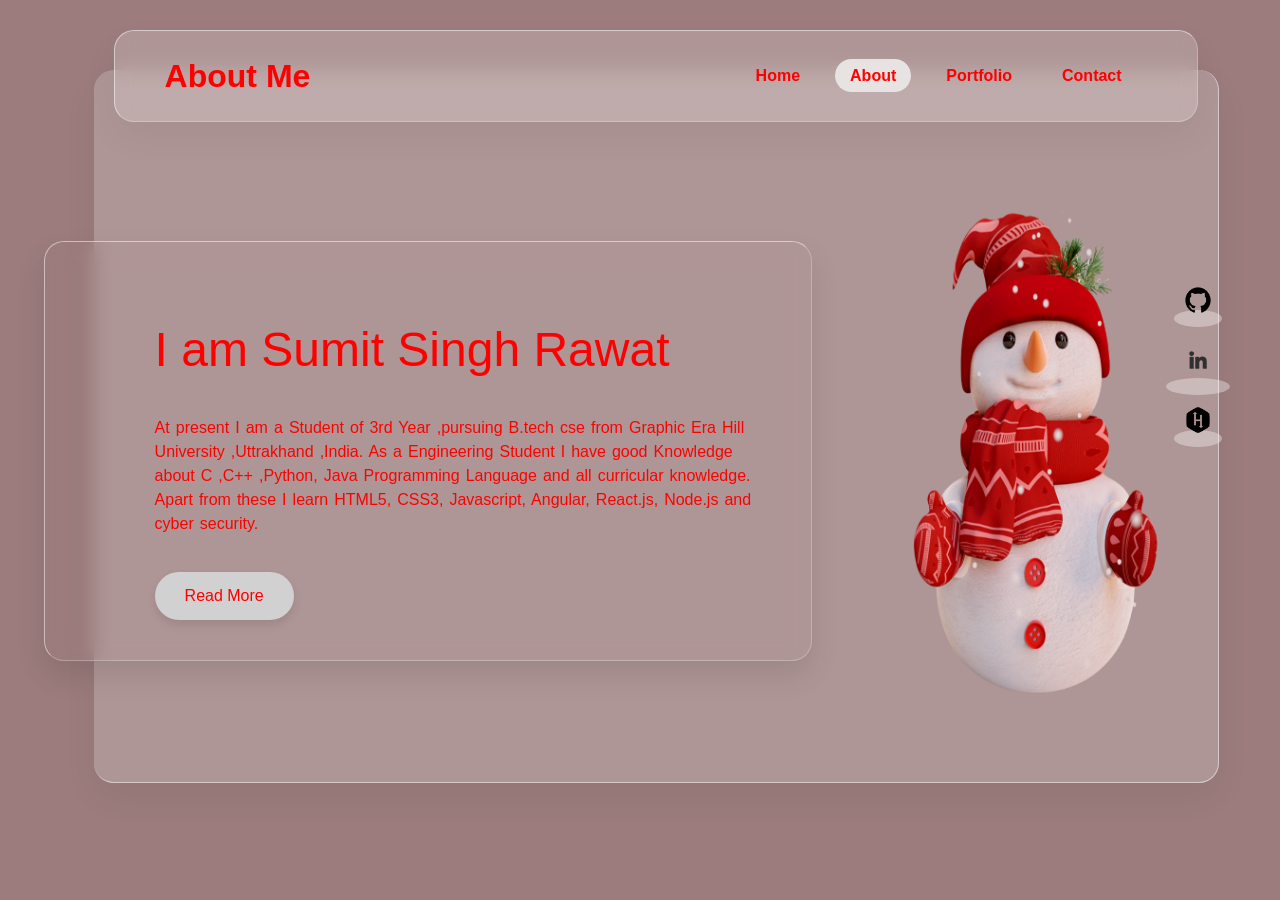
==== about.html @ 4da0db56 "social profile link added" ====
<!DOCTYPE html>
<html lang="en">
<head>
    <meta charset="UTF-8">
    <meta http-equiv="X-UA-Compatible" content="IE=edge">
    <meta name="viewport" content="width=device-width, initial-scale=1.0">
    <title>About me</title>
    <link rel="stylesheet" href="about.css" type="text/css">
</head>
<body>
    <section>
        <div class="blur">
            <div class="container">   
                <header>
                    <a href="#" class="logo">About Me</a>
                    <ul>
                        <li><a href="Sumit.html">Home</a></li>
                        <li><a href="about.html" class="About">About</a></li>
                        <li><a href="#">Portfolio</a></li>
                        <li><a href="contacts.html">Contact</a></li>
                    </ul>
                </header>  
                <div class="content">
                    <h2 data-text="I am Sumit Singh Rawat">I am Sumit Singh Rawat<br> </h2>
                    <p>At present I am a Student of 3rd Year ,pursuing B.tech cse from Graphic Era Hill University ,Uttrakhand ,India.
                        As a Engineering Student I have good Knowledge about C ,C++ ,Python, Java Programming Language and all curricular
                        knowledge. Apart from these I learn HTML5, CSS3, Javascript, Angular, React.js, Node.js and cyber security. 
                    </p> 
                    <a href="#">Read More</a>
                </div> 
                <div class="imgbx">
                    <img src="images/snowman.png">
                </div>
                <!-- <img src="images/snowman.png"> -->
            </div>  
            <ul class="sci">
                <li><a href="https://github.com/Sumit24-prog"><img src="images/1.png"></a></li>
                <li><a href="https://www.linkedin.com/in/sumit-rawat-a2322b1a4/"><img src="images/2.png"></a></li>
                <li><a href="https://www.hackerrank.com/ss9027r"><img src="images/5.png"></a></li>

            </ul>
        </div>
    </section>
</body>
</html>
---- about.css ----
body{
    margin: 0;
    padding: 0;
    box-sizing: border-box;
    font-family:sans-serif;
}
section{ 
    display:flex; 
    justify-content:center;
    align-items:center;
    min-height:100vh;
    background:#9c7c7c;
    /* background-image: url(./images/snow.png); */
    background-repeat: no-repeat;
    background-size: cover; 
    background-position: center;
} 
.container{
    top:70px;
    left: 68px;
    position: absolute;
    width: 80vw;
    margin-left: 2vw;
    height: 68vh;
    background:rgba(255, 255, 255, 0.2);
    box-shadow: 0 15px 35px rgba(0, 0, 0, 0.05);
    border-radius:20px;
    border-bottom: 1px solid rgba(255, 255, 255, 0.5);
    border-right: 1px solid rgba(255, 255, 255, 0.5);
    display: flex;
    justify-content: space-between;
    align-items: center;
    padding:50px;
}
header{
    position: absolute;
    top:-40px;
    right:20px;
    left:20px;
    padding: 20px 50px;
    display: flex;
    justify-content: space-between;
    align-items: center;
    background: rgba(255, 255, 255, 0.2);
    box-shadow: 0 15px 35px rgba(0, 0, 0, 0.05);
    border-radius: 20px;
    backdrop-filter: blur(10px);
    border: 1px solid rgba(255, 255, 255, 0.25);
    border-top: 1px solid rgba(255, 255, 255, 0.5);
    border-left: 1px solid rgba(255, 255, 255, 0.5);
}
header .logo{
    color:#ff0000;
    font-weight: 700;
    text-decoration: none;
    font-size: 2em;
}
header  ul{
    display: flex;
}
header ul li{
    list-style: none;
    margin: 0 10px;
}
header ul li  a{
    text-decoration: none;
    font-weight:600;
    color:#ff0000;
    padding:8px 15px;
    border-radius: 25px;
}
header ul li .About{
    background:rgb(231, 227, 227); 
    color:rgb(255, 0, 0);
    box-shadow: 0 5pxx 10px rgba(0,0,0,0.1);
}
header ul li a:hover{
    background:rgb(255, 255, 255);
    box-shadow: 0 5pxx 10px rgba(0,0,0,0.1);
}

.content{
    transform: translateX(-100px);
    max-width: 700px; 
    box-shadow: 0 15px 30px rgba(0, 0, 0, 0.1);
    border-radius: 20px;
    backdrop-filter: blur(10px);
    border: 1px solid rgba(255, 255, 255, 0.25);
    border-top: 1px solid rgba(255, 255, 255, 0.5);
    border-left: 1px solid rgba(255, 255, 255, 0.5);
    padding:40px; 
    padding-left: 110px;
    margin-top: 50px;
}
.content h2
{
    font-size: 3em;
    font-weight: 400;
    color:#ff0000;
} 
.content p
{
    font-size: 1em;
    font-family: Verdana, Geneva, Tahoma, sans-serif;
    font-weight: 500;
    line-height: 1.5em;
    color:#ff0000;
    word-spacing: 0.1em;
} 
.content a{
    display: inline-block;
    padding:15px 30px;
    background: rgb(209, 209, 209);
    color:#ff0000;
    margin-top:20px;
    border-radius:30px;
    font-weight: 500;
    text-decoration: none;
    box-shadow:0 5px 10px rgba(0, 0, 0, 0.1);
}
.imgbx img{
    position: relative;
    width: 20vw;
    height: 80vh;
    animation:animate 5s linear infinite; 
} 
@keyframes animate{
    0%,100%{
        transform:translateY(-40px);
    }
    50%{
        transform:translateY(50px);
    }
}
.sci{
    position:absolute; 
    top:260px;
    right:50px;
    display:flex;
    justify-content:center;
    align-items:center;
    flex-direction: column;
}
.sci li{ 
    list-style: none;
}
.sci li a{ 
    text-decoration: none;
    width:60px;
    height:60px;
    background:rgba(253, 249, 249, 0.37); 
    border-radius: 90%;
    /* display: flex;
    justify-content:center;
    align-items:center; 
    margin: 5px 0;
    border-radius:50%;
    box-shadow:0 5px 10px rgba(0, 0, 0, 0.5); */

} 
.sci li a img{
    transform:scale(0.6);
    transition: 0.5s;
}
.sci li:hover a img{ 
    transform:scale(0.6) rotate(360deg);
}
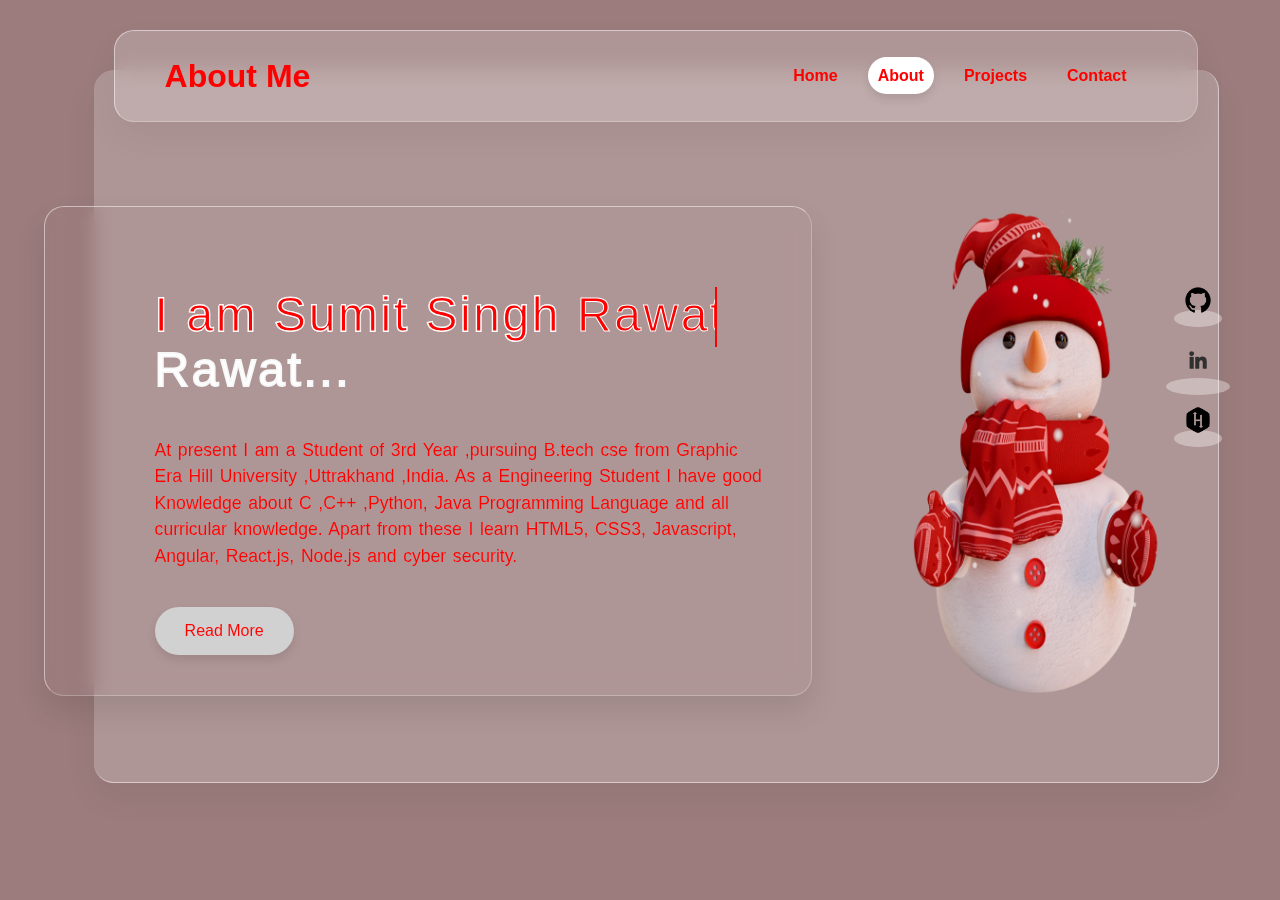
==== commit edca4cc9: "text animation add" ====
--- a/about.html
+++ b/about.html
@@ -16,12 +16,12 @@
                     <ul>
                         <li><a href="Sumit.html">Home</a></li>
                         <li><a href="about.html" class="About">About</a></li>
-                        <li><a href="#">Portfolio</a></li>
+                        <li><a href="Projects.html">Projects</a></li>
                         <li><a href="contacts.html">Contact</a></li>
                     </ul>
                 </header>  
                 <div class="content">
-                    <h2 data-text="I am Sumit Singh Rawat">I am Sumit Singh Rawat<br> </h2>
+                    <h2 data-text="I am Sumit Singh Rawat...">I am Sumit Singh Rawat...<br> </h2>
                     <p>At present I am a Student of 3rd Year ,pursuing B.tech cse from Graphic Era Hill University ,Uttrakhand ,India.
                         As a Engineering Student I have good Knowledge about C ,C++ ,Python, Java Programming Language and all curricular
                         knowledge. Apart from these I learn HTML5, CSS3, Javascript, Angular, React.js, Node.js and cyber security. 
--- a/about.css
+++ b/about.css
@@ -58,25 +58,35 @@
 header  ul{
     display: flex;
 }
-header ul li{
+header ul li{ 
     list-style: none;
     margin: 0 10px;
 }
-header ul li  a{
+header ul li  a{ 
+    width:100px; 
+    height:50px;
     text-decoration: none;
     font-weight:600;
-    color:#ff0000;
-    padding:8px 15px;
+    padding: 10px;
+    color:#ff0000;
     border-radius: 25px;
 }
 header ul li .About{
-    background:rgb(231, 227, 227); 
+    width:100px; 
+    height:30px;
+    background:rgb(255, 255, 255); 
     color:rgb(255, 0, 0);
-    box-shadow: 0 5pxx 10px rgba(0,0,0,0.1);
-}
-header ul li a:hover{
+    box-shadow: 0 5px 10px rgba(0,0,0,0.1);
+}
+header ul li a:hover{ 
+    width:100px; 
+    height:30px;
+    background:rgb(255, 255, 255); 
+    border-radius: 25px;
+    box-shadow: 0 5px 10px rgba(0,0,0,0.1);
+}
+header ul li:hover{ 
     background:rgb(255, 255, 255);
-    box-shadow: 0 5pxx 10px rgba(0,0,0,0.1);
 }
 
 .content{
@@ -89,6 +99,7 @@
     border-top: 1px solid rgba(255, 255, 255, 0.5);
     border-left: 1px solid rgba(255, 255, 255, 0.5);
     padding:40px; 
+    -webkit-text-stroke: 0.004vw #ffffff;
     padding-left: 110px;
     margin-top: 50px;
 }
@@ -96,11 +107,39 @@
 {
     font-size: 3em;
     font-weight: 400;
-    color:#ff0000;
-} 
+    color:#ffffff;
+    -webkit-text-stroke: 0.14vw #f7f7f7;
+    letter-spacing:0.2vw;
+}  
+
+.content h2::before{
+	content: attr(data-text);
+	position: absolute;
+    top: 80px; 
+    left:110px;
+    padding:0px;
+    margin:0px;
+    white-space: nowrap;
+	width: 560px;
+	height: 60px;
+	color: #ff0000;
+    -webkit-text-stroke: 0.08vw #ffffff;
+	border-right: 2px solid #fe0101;
+	overflow: hidden;
+	animation: ani 8s linear infinite;
+}
+@keyframes ani{
+	0%,10%,100%{ 
+		width: 0; 
+	}
+	70%,90%{
+		width: 78%;
+	}
+}
+
 .content p
 {
-    font-size: 1em;
+    font-size: 1.1em;
     font-family: Verdana, Geneva, Tahoma, sans-serif;
     font-weight: 500;
     line-height: 1.5em;
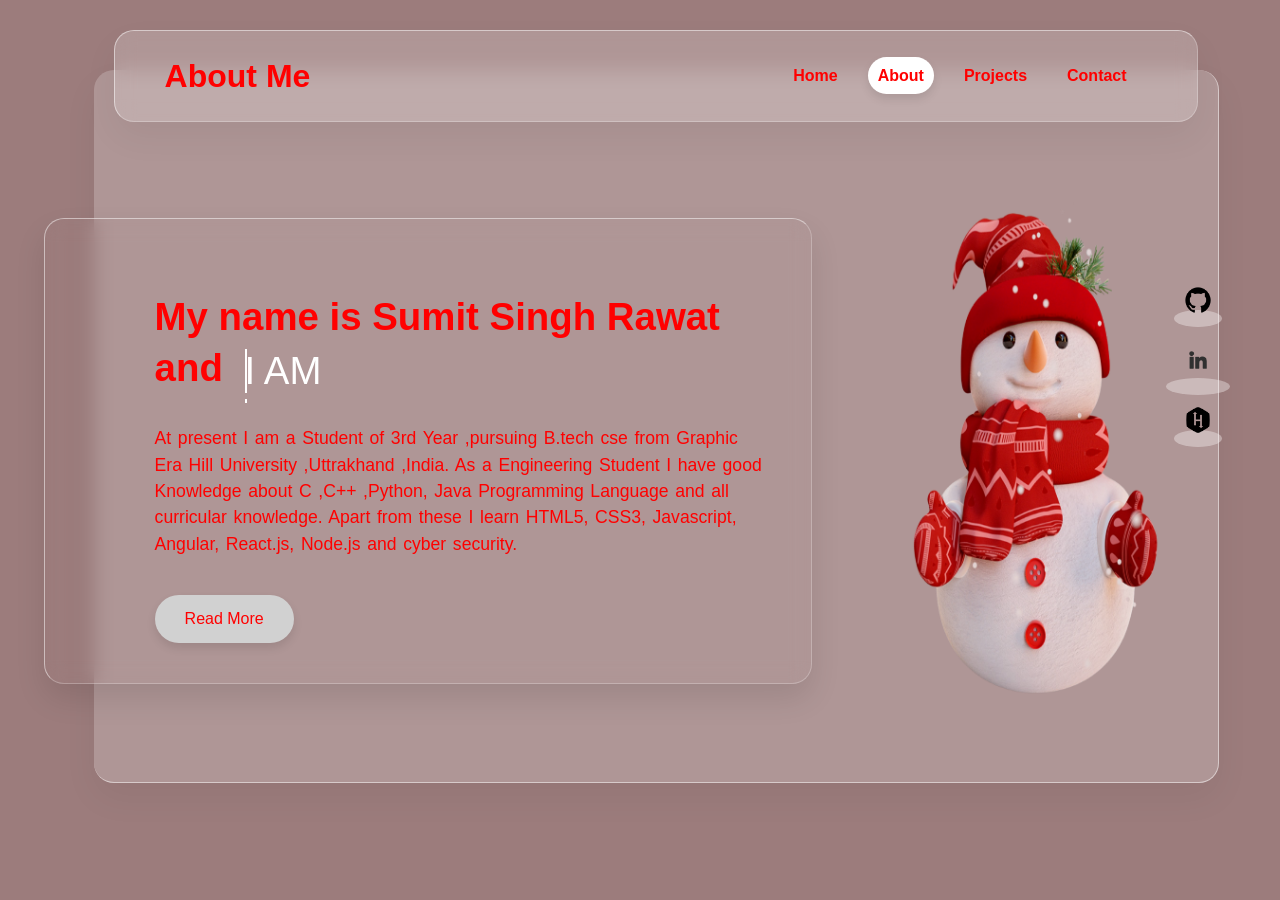
==== commit 727f5c02: "Text animation problem fixed" ====
--- a/about.html
+++ b/about.html
@@ -20,8 +20,14 @@
                         <li><a href="contacts.html">Contact</a></li>
                     </ul>
                 </header>  
-                <div class="content">
-                    <h2 data-text="I am Sumit Singh Rawat...">I am Sumit Singh Rawat...<br> </h2>
+                <div class="content"> 
+                    <h2>My name is Sumit Singh Rawat and </h2>
+                    <div class= "hidden">
+                        <div class="first" data-text="I am a web designer ...">I am </div>
+                        <div class="second" data-text="I am a web developer...">I am</div>
+                        <div class="third" data-text="I am a programmer...">I am</div>
+                        <div class="fourth" data-text="I am a Freelancer...">I am</div> 
+                    </div>
                     <p>At present I am a Student of 3rd Year ,pursuing B.tech cse from Graphic Era Hill University ,Uttrakhand ,India.
                         As a Engineering Student I have good Knowledge about C ,C++ ,Python, Java Programming Language and all curricular
                         knowledge. Apart from these I learn HTML5, CSS3, Javascript, Angular, React.js, Node.js and cyber security. 
--- a/about.css
+++ b/about.css
@@ -99,41 +99,143 @@
     border-top: 1px solid rgba(255, 255, 255, 0.5);
     border-left: 1px solid rgba(255, 255, 255, 0.5);
     padding:40px; 
-    -webkit-text-stroke: 0.004vw #ffffff;
-    padding-left: 110px;
+    padding-left: 110px; 
     margin-top: 50px;
-}
-.content h2
-{
-    font-size: 3em;
-    font-weight: 400;
-    color:#ffffff;
-    -webkit-text-stroke: 0.14vw #f7f7f7;
-    letter-spacing:0.2vw;
+} 
+.content h2{
+    font-size:3vw;
+    color:#ff0000; 
+    line-height:4vw;
+}
+.hidden{
+    top: 130px;
+	left: 200px;
+	position: absolute;
+	width: 60vw;
+	overflow: hidden;
+	height: 6vh;
 }  
+.first{
+	top: 0px;
+	width: 40vw;
+	left: 0px;
+	position: absolute;
+	font-size: 3vw;
+	color: transparent;
+    color:#fff;
+	text-transform: uppercase;
+	animation:slide 24s steps(1) infinite;
+} 
+.second{
+	top: 50px;
+	width: 38vw;
+	left: 0px;
+	position: absolute;
+	font-size: 3vw;
+	color: transparent;
+	-webkit-text-stroke: 0.08vw #fff;
+	text-transform: uppercase;
+	animation:slide 24s steps(1) infinite;
+}
+.third{
+	top: 100px;
+	width: 35vw;
+	left: 0px;
+	position: absolute;
+	font-size: 3vw;
+	color: transparent;
+	-webkit-text-stroke: 0.08vw #fff;
+	text-transform: uppercase;
+	animation:slide 24s steps(1) infinite;
+}
+.fourth{
+	top: 150px;
+	width: 33vw;
+	left: 0px;
+	position: absolute;
+	font-size: 3vw;
+	color: transparent;
+	-webkit-text-stroke: 0.08vw #fff;
+	text-transform: uppercase;
+	animation:slide 24s steps(1) infinite;
+}
+@keyframes slide{
+	0%,100%{
+		transform: translateY(0px);
+	}
+	25%{
+		transform: translateY(-50px);
+	}
+	50%{
+		transform: translateY(-100px);
+	}
+	75%{
+		transform: translateY(-150px);
+	}
+}
 
-.content h2::before{
+.first::before{
 	content: attr(data-text);
 	position: absolute;
-    top: 80px; 
-    left:110px;
-    padding:0px;
-    margin:0px;
+	top: 0;
+	left: 0;
+	width: 0;
+	height: 100%;
     white-space: nowrap;
-	width: 560px;
-	height: 60px;
-	color: #ff0000;
-    -webkit-text-stroke: 0.08vw #ffffff;
-	border-right: 2px solid #fe0101;
-	overflow: hidden;
-	animation: ani 8s linear infinite;
-}
-@keyframes ani{
-	0%,10%,100%{ 
-		width: 0; 
+	color:#ffffff;
+	-webkit-text-stroke: 0.08vw #fff;
+	border-right: 2px solid #fff;
+	overflow: hidden;
+	animation: leftright 6s linear infinite;
+}
+.second::before{
+	content: attr(data-text);
+	position: absolute;
+	top: 0px;
+	left: 0;
+	width: 0;
+	height: 100%;
+    white-space: nowrap;
+	color: #fff;
+	-webkit-text-stroke: 0.08vw #fff;
+	border-right: 2px solid #fff;
+	overflow: hidden;
+	animation: leftright 6s linear infinite;
+}
+.third::before{
+	content: attr(data-text);
+	position: absolute;
+	top: 0px;
+	left: 0;
+	width: 0;
+	height: 100%;
+    white-space: nowrap;
+	color: #fff;
+	-webkit-text-stroke: 0.08vw #fff;
+	border-right: 2px solid #fff;
+	overflow: hidden;
+	animation: leftright 6s linear infinite;
+}
+.fourth::before{
+	content: attr(data-text);
+	position: absolute;
+	top: 0px;
+	left: 0;
+	width: 0;
+	height: 100%;
+    white-space: nowrap;
+	color: #fff;
+	-webkit-text-stroke: 0.08vw #fff;
+	border-right: 2px solid #fff;
+	overflow: hidden;
+	animation: leftright 6s linear infinite;
+}
+@keyframes leftright {
+	0%,10%,100%{
+		width: 0;
 	}
 	70%,90%{
-		width: 78%;
+		width: 100%;
 	}
 }
 
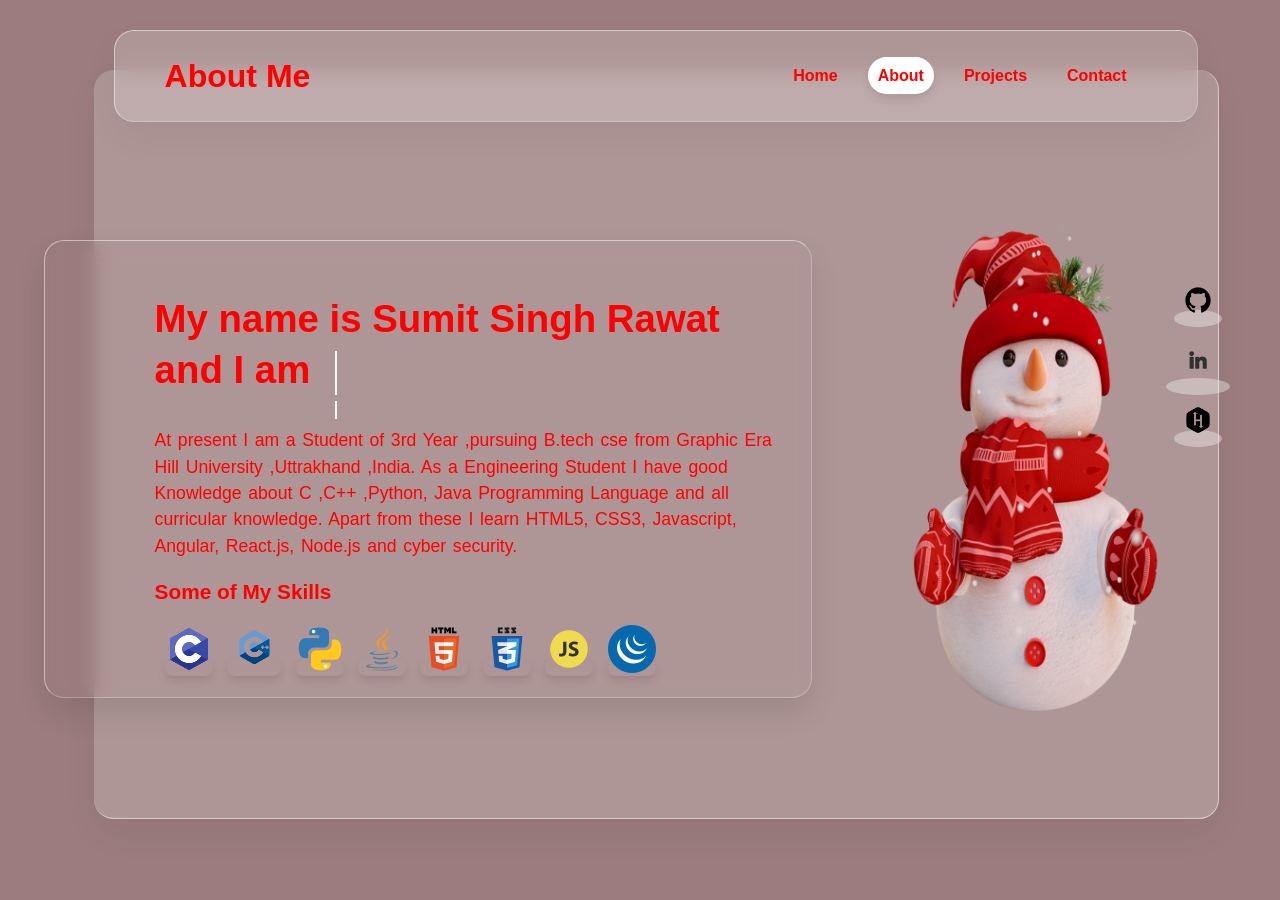
==== commit 5491cd6f: "about us finally completed but not responsive" ====
--- a/about.html
+++ b/about.html
@@ -21,18 +21,28 @@
                     </ul>
                 </header>  
                 <div class="content"> 
-                    <h2>My name is Sumit Singh Rawat and </h2>
+                    <h2>My name is Sumit Singh Rawat and I am</h2>
                     <div class= "hidden">
-                        <div class="first" data-text="I am a web designer ...">I am </div>
-                        <div class="second" data-text="I am a web developer...">I am</div>
-                        <div class="third" data-text="I am a programmer...">I am</div>
-                        <div class="fourth" data-text="I am a Freelancer...">I am</div> 
+                        <div class="first" data-text=" a web designer ...">I am </div>
+                        <div class="second" data-text=" a web developer...">I am</div>
+                        <div class="third" data-text=" a programmer...">I am</div>
+                        <div class="fourth" data-text=" a Freelancer...">I am</div> 
                     </div>
                     <p>At present I am a Student of 3rd Year ,pursuing B.tech cse from Graphic Era Hill University ,Uttrakhand ,India.
                         As a Engineering Student I have good Knowledge about C ,C++ ,Python, Java Programming Language and all curricular
                         knowledge. Apart from these I learn HTML5, CSS3, Javascript, Angular, React.js, Node.js and cyber security. 
                     </p> 
-                    <a href="#">Read More</a>
+                    <h3>Some of My Skills</h3>
+                    <div class="skills">
+                        <a href="#" class="im1"><img src="images/C.png" alt=""></a> 
+                        <a href="#" class="im2"><img src="images/C++.png" alt=""></a>
+                        <a href="#" class="im3"><img src="images/Python.png" alt=""></a> 
+                        <a href="#" class="im4"><img src="images/java.png" alt=""></a>
+                        <a href="#" class="im5"><img src="images/html5.png" alt=""></a> 
+                        <a href="#" class="im6"><img src="images/css3.png" alt=""></a>
+                        <a href="#" class="im7"><img src="images/javascript.png" alt=""></a> 
+                        <a href="#" class="im8"><img src="images/JQuery.png" alt=""></a> 
+                    </div>
                 </div> 
                 <div class="imgbx">
                     <img src="images/snowman.png">
--- a/about.css
+++ b/about.css
@@ -21,7 +21,7 @@
     position: absolute;
     width: 80vw;
     margin-left: 2vw;
-    height: 68vh;
+    height: 72vh;
     background:rgba(255, 255, 255, 0.2);
     box-shadow: 0 15px 35px rgba(0, 0, 0, 0.05);
     border-radius:20px;
@@ -98,7 +98,7 @@
     border: 1px solid rgba(255, 255, 255, 0.25);
     border-top: 1px solid rgba(255, 255, 255, 0.5);
     border-left: 1px solid rgba(255, 255, 255, 0.5);
-    padding:40px; 
+    padding:20px; 
     padding-left: 110px; 
     margin-top: 50px;
 } 
@@ -108,55 +108,47 @@
     line-height:4vw;
 }
 .hidden{
-    top: 130px;
-	left: 200px;
+    top: 110px;
+	left: 290px;
 	position: absolute;
 	width: 60vw;
 	overflow: hidden;
-	height: 6vh;
+	height: 7.5vh;
 }  
 .first{
 	top: 0px;
-	width: 40vw;
+	width: 24vw;
 	left: 0px;
 	position: absolute;
 	font-size: 3vw;
 	color: transparent;
-    color:#fff;
-	text-transform: uppercase;
 	animation:slide 24s steps(1) infinite;
 } 
 .second{
 	top: 50px;
-	width: 38vw;
+	width: 25vw;
 	left: 0px;
 	position: absolute;
 	font-size: 3vw;
-	color: transparent;
-	-webkit-text-stroke: 0.08vw #fff;
-	text-transform: uppercase;
+	color:transparent;
 	animation:slide 24s steps(1) infinite;
 }
 .third{
 	top: 100px;
-	width: 35vw;
+	width: 22vw;
 	left: 0px;
 	position: absolute;
 	font-size: 3vw;
-	color: transparent;
-	-webkit-text-stroke: 0.08vw #fff;
-	text-transform: uppercase;
+	color:transparent;
 	animation:slide 24s steps(1) infinite;
 }
 .fourth{
 	top: 150px;
-	width: 33vw;
+	width: 20vw;
 	left: 0px;
 	position: absolute;
 	font-size: 3vw;
-	color: transparent;
-	-webkit-text-stroke: 0.08vw #fff;
-	text-transform: uppercase;
+	color:transparent;
 	animation:slide 24s steps(1) infinite;
 }
 @keyframes slide{
@@ -247,16 +239,19 @@
     line-height: 1.5em;
     color:#ff0000;
     word-spacing: 0.1em;
+}
+h3{
+    font-size:1.3em;
+    color:#ff0000;
 } 
 .content a{
-    display: inline-block;
-    padding:15px 30px;
-    background: rgb(209, 209, 209);
-    color:#ff0000;
-    margin-top:20px;
+    background: transparent;
+    color:#ff0000;
+    margin-top:0px;
     border-radius:30px;
     font-weight: 500;
-    text-decoration: none;
+    text-decoration: none; 
+    margin-left:10px;
     box-shadow:0 5px 10px rgba(0, 0, 0, 0.1);
 }
 .imgbx img{
@@ -267,10 +262,10 @@
 } 
 @keyframes animate{
     0%,100%{
-        transform:translateY(-40px);
+        transform:translateY(-60px);
     }
     50%{
-        transform:translateY(50px);
+        transform:translateY(40px);
     }
 }
 .sci{
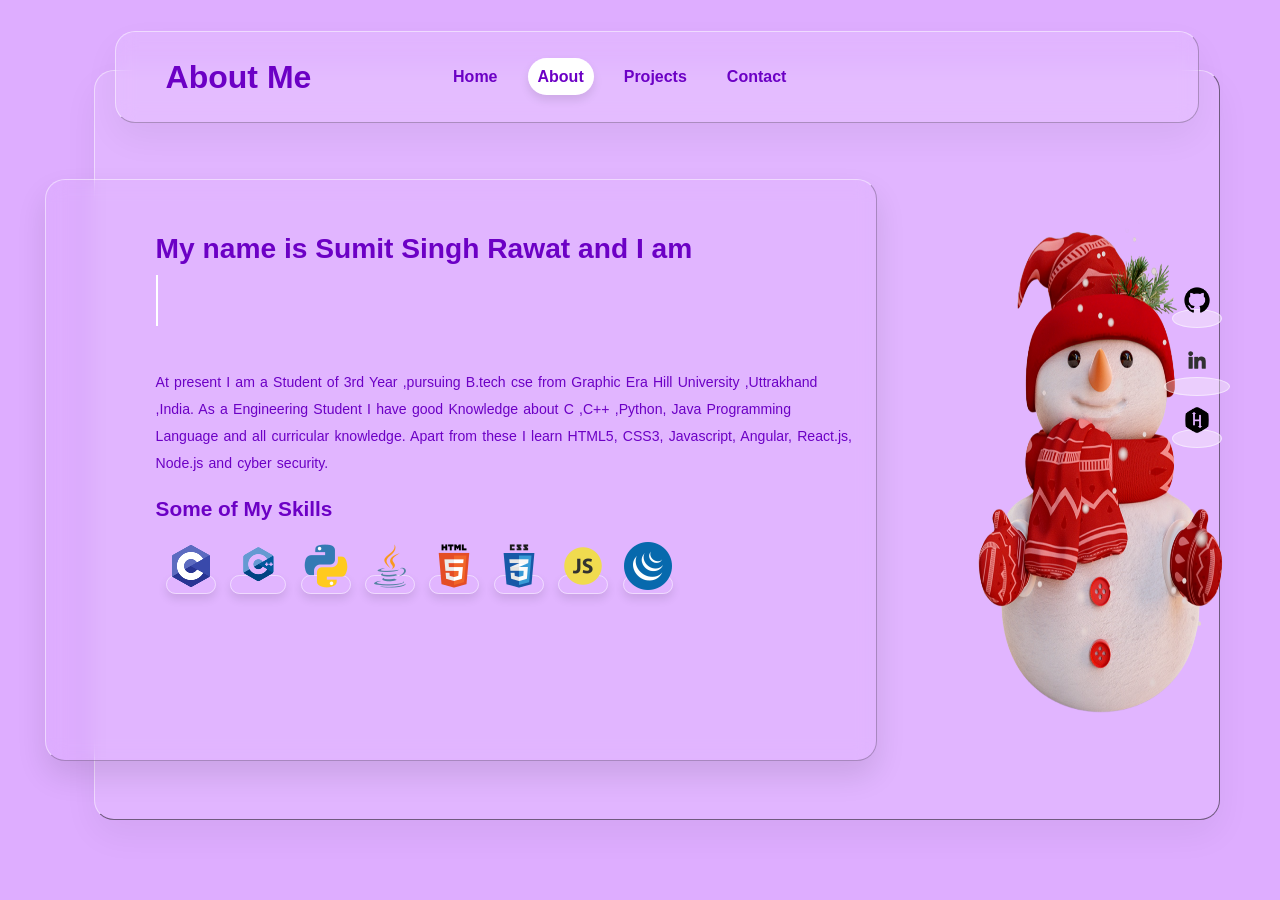
==== commit 2692a13b: "done" ====
--- a/about.html
+++ b/about.html
@@ -2,32 +2,33 @@
 <html lang="en">
 <head>
     <meta charset="UTF-8">
-    <meta http-equiv="X-UA-Compatible" content="IE=edge">
-    <meta name="viewport" content="width=device-width, initial-scale=1.0">
+    <meta name="viewport" content="width=device-width, initial-scale=1.0,maximum-scale=1,user-scalable=no">
+    <meta http-equiv="X-UA-Compatible" content="IE=edge,chrome=1">
+    <meta name="HandheldFreindly" content="true">
     <title>About me</title>
-    <link rel="stylesheet" href="about.css" type="text/css">
+    <link rel="stylesheet" href="./css/about.css" type="text/css">
 </head>
 <body>
     <section>
-        <div class="blur">
             <div class="container">   
                 <header>
                     <a href="#" class="logo">About Me</a>
                     <ul>
-                        <li><a href="Sumit.html">Home</a></li>
-                        <li><a href="about.html" class="About">About</a></li>
-                        <li><a href="Projects.html">Projects</a></li>
-                        <li><a href="contacts.html">Contact</a></li>
+                        <li><a class="gr1" href="Sumit.html">Home</a></li>
+                        <li><a class="gr2" href="about.html" >About</a></li>
+                        <li><a class="gr3" href="Projects.html">Projects</a></li>
+                        <li><a class="gr4" href="contacts.html">Contact</a></li>
                     </ul>
                 </header>  
                 <div class="content"> 
-                    <h2>My name is Sumit Singh Rawat and I am</h2>
-                    <div class= "hidden">
-                        <div class="first" data-text=" a web designer ...">I am </div>
-                        <div class="second" data-text=" a web developer...">I am</div>
-                        <div class="third" data-text=" a programmer...">I am</div>
-                        <div class="fourth" data-text=" a Freelancer...">I am</div> 
-                    </div>
+                    <h2>My name is Sumit Singh Rawat and I am
+                        <div class= "hidden">
+                            <div class="first" data-text=" a web designer ...">I am </div>
+                            <div class="second" data-text=" a web developer...">I am</div>
+                            <div class="third" data-text=" a programmer...">I am</div>
+                            <div class="fourth" data-text=" a Freelancer...">I am</div> 
+                        </div>
+                    </h2>
                     <p>At present I am a Student of 3rd Year ,pursuing B.tech cse from Graphic Era Hill University ,Uttrakhand ,India.
                         As a Engineering Student I have good Knowledge about C ,C++ ,Python, Java Programming Language and all curricular
                         knowledge. Apart from these I learn HTML5, CSS3, Javascript, Angular, React.js, Node.js and cyber security. 
@@ -55,7 +56,6 @@
                 <li><a href="https://www.hackerrank.com/ss9027r"><img src="images/5.png"></a></li>
 
             </ul>
-        </div>
     </section>
 </body>
 </html>
--- a/css/about.css
+++ b/css/about.css
@@ -0,0 +1,462 @@
+body{
+    margin: 0;
+    padding: 0;
+    box-sizing: border-box;
+    font-family:sans-serif;
+}
+section{ 
+    display:flex; 
+    justify-content:center;
+    align-items:center;
+    min-height:100vh;
+    background:#deadff;
+    /* background-image: url(../images/snow.png); */
+    background-repeat: no-repeat;
+    background-size: cover; 
+    background-position: center;
+} 
+.container{
+    top:70px;
+    left: 68px;
+    position: absolute;
+    width: 80vw;
+    margin-left: 2vw;
+    height: 72vh;
+    background:rgba(255, 255, 255, 0.1);
+    box-shadow: 0 15px 35px rgba(0, 0, 0, 0.05);
+    border-radius:20px;
+    border: 1px solid rgba(255, 255, 255, 0.5);
+    border-bottom: 1px solid rgba(0, 0, 0, 0.5);
+    border-right: 1px solid rgba(0, 0, 0, 0.5);
+    display: flex;
+    justify-content: space-between;
+    align-items: center;
+    padding:50px;
+}
+header{
+    position: absolute;
+    top:-40px;
+    right:20px;
+    left:20px;
+    padding: 20px 50px;
+    display: grid;
+    grid-template-columns: 2fr 1fr 1fr 1fr 1fr;
+    justify-content: space-between;
+    align-items: center;
+    background: rgba(255, 255, 255, 0.1);
+    box-shadow: 0 15px 35px rgba(0, 0, 0, 0.05);
+    border-radius: 20px;
+    backdrop-filter: blur(10px);
+    border: 1px solid rgba(0,0,0, 0.25);
+    border-top: 1px solid rgba(255, 255, 255, 0.5);
+    border-left: 1px solid rgba(255, 255, 255, 0.5);
+}
+header .logo{
+    grid-area: 1/1/2/2;
+    color:#6c00c5;
+    font-weight: 700;
+    text-decoration: none;
+    font-size: 2em;
+}
+header  ul{
+    display: flex;
+}
+header ul li{ 
+    list-style: none;
+    margin: 0 10px;
+}
+header ul li  a{ 
+    width:100px; 
+    height:50px;
+    text-decoration: none;
+    font-weight:600;
+    padding: 10px;
+    color:#6c00c5;
+    border-radius: 25px;
+} 
+.container header ul li .gr1{
+    grid-area: 1/2/2/3;
+}
+.container header ul li .gr2{
+    grid-area: 1/3/2/4;
+    width:100px; 
+    height:30px;
+    background:rgb(255, 255, 255); 
+    color:#6c00c5;
+    box-shadow: 0 5px 10px rgba(0,0,0,0.1);
+}
+.container header ul li .gr3{
+    grid-area: 1/4/2/5;
+}
+header ul li a:hover{ 
+    width:100px; 
+    height:30px;
+    background:rgb(255, 255, 255); 
+    border-radius: 25px;
+    box-shadow: 0 5px 10px rgba(0,0,0,0.1);
+}
+.content{
+    transform: translateX(-100px);
+    max-width: 700px; 
+    box-shadow: 0 15px 30px rgba(0, 0, 0, 0.1);
+    border-radius: 20px;
+    backdrop-filter: blur(10px);
+    border: 1px solid rgba(0,0,0, 0.25);
+    border-top: 1px solid rgba(255, 255, 255, 0.5);
+    border-left: 1px solid rgba(255, 255, 255, 0.5);
+    padding:20px; 
+    height: 60vh;
+    padding-left: 110px; 
+    margin-top: 50px;
+} 
+.content h2{
+    font-size:2.2vw;
+    color:#6c00c5; 
+    line-height:4vw;
+}
+.hidden{
+    top: 0;
+	left: 0;
+	position: relative;
+	width: 60vw;
+	overflow: hidden;
+	height: 7.9vh;
+}  
+.first{
+	top: 0px;
+	width: 25vw;
+	left: 0px; 
+	position: absolute;
+	font-size: 3vw;
+	color: transparent;
+	animation:slide 24s steps(1) infinite;
+} 
+.second{
+	top: 80px;
+	width: 26vw;
+	left: 0px;
+	position: absolute;
+	font-size: 3vw;
+	color:transparent;
+	animation:slide 24s steps(1) infinite;
+}
+.third{
+	top: 160px;
+	width: 23vw;
+	left: 0px;
+	position: absolute;
+	font-size: 3vw;
+	color:transparent;
+	animation:slide 24s steps(1) infinite;
+}
+.fourth{
+	top: 240px;
+	width: 20vw;
+	left: 0px;
+	position: absolute;
+	font-size: 3vw;
+	color:transparent;
+	animation:slide 24s steps(1) infinite;
+}
+@keyframes slide{
+	0%,100%{
+		transform: translateY(0px);
+	}
+	25%{
+		transform: translateY(-80px);
+	}
+	50%{
+		transform: translateY(-160px);
+	}
+	75%{
+		transform: translateY(-240px);
+	}
+}
+
+.first::before{
+	content: attr(data-text);
+	position: absolute;
+	top: 0;
+	left: 0;
+	width: 0;
+	height: 100%;
+    white-space: nowrap;
+	color:#ffffff;
+	-webkit-text-stroke: 0.08vw #fff;
+	border-right: 2px solid #fff;
+	overflow: hidden;
+	animation: leftright 6s linear infinite;
+}
+.second::before{
+	content: attr(data-text);
+	position: absolute;
+	top: 0px;
+	left: 0;
+	width: 0;
+	height: 100%;
+    white-space: nowrap;
+	color: #fff;
+	-webkit-text-stroke: 0.08vw #fff;
+	border-right: 2px solid #fff;
+	overflow: hidden;
+	animation: leftright 6s linear infinite;
+}
+.third::before{
+	content: attr(data-text);
+	position: absolute;
+	top: 0px;
+	left: 0;
+	width: 0;
+	height: 100%;
+    white-space: nowrap;
+	color: #fff;
+	-webkit-text-stroke: 0.08vw #fff;
+	border-right: 2px solid #fff;
+	overflow: hidden;
+	animation: leftright 6s linear infinite;
+}
+.fourth::before{
+	content: attr(data-text);
+	position: absolute;
+	top: 0px;
+	left: 0;
+	width: 0;
+	height: 100%;
+    white-space: nowrap;
+	color: #fff;
+	-webkit-text-stroke: 0.08vw #fff;
+	border-right: 2px solid #fff;
+	overflow: hidden;
+	animation: leftright 6s linear infinite;
+}
+@keyframes leftright {
+	0%,10%,100%{
+		width: 0;
+	}
+	70%,90%{
+		width: 100%;
+	}
+}
+
+.content p
+{
+    font-size: 1.1vw;
+    font-family: Verdana, Geneva, Tahoma, sans-serif;
+    font-weight: 500;
+    line-height: 2.1vw;
+    color:#6c00c5;
+    word-spacing: 0.1vw;
+}
+h3{
+    font-size:1.3em;
+    color:#6c00c5;
+} 
+.content a{
+    background: transparent;
+    color:#6c00c5;
+    height:60px;
+    margin-top:0px;
+    border-radius:30px;
+    font-weight: 500;
+    border:1px solid rgba(255, 255, 255, 0.5);
+    text-decoration: none; 
+    margin-left:10px;
+    box-shadow:0 5px 10px rgba(0, 0, 0, 0.1);
+}
+.imgbx img{
+    position: relative;
+    width: 20vw;
+    height: 80vh;
+    animation:animate 5s linear infinite; 
+} 
+@keyframes animate{
+    0%,100%{
+        transform:translateY(-60px);
+    }
+    50%{
+        transform:translateY(38px);
+    }
+}
+.sci{
+    position:absolute; 
+    top:260px;
+    right:50px;
+    display:flex;
+    justify-content:center;
+    align-items:center;
+    flex-direction: column;
+}
+.sci li{ 
+    list-style: none;
+}
+.sci li a{ 
+    text-decoration: none;
+    width:60px;
+    height:60px;
+    background:rgba(253, 249, 249, 0.37); 
+    border-radius: 90%;
+    border:1px solid rgba(255, 255, 255, 0.5);
+    /* display: flex;
+    justify-content:center;
+    align-items:center; 
+    margin: 5px 0;
+    border-radius:50%;
+    box-shadow:0 5px 10px rgba(255, 255, 255, 0.5); */
+
+} 
+.sci li a img{
+    transform:scale(0.6);
+    transition: 0.5s;
+}
+.sci li:hover a img{ 
+    transform:scale(0.6) rotate(360deg);
+} 
+@media screen and (max-width: 1200px){
+    .imgbx img {
+        position: absolute;
+        top:5vh ;
+        height: 70vh;
+        left: 62vw;
+    }
+    .content{
+        width: 54vw;
+    }
+    .container{
+        width: 75vw;
+    } 
+    .container header{
+        width: 70vw;
+    }
+    .sci{
+        left: 91vw;
+    }
+}
+
+@media screen and (max-width: 768px){ 
+    .imgbx img {
+        left: 30vw;
+        position: absolute;
+        width: 25vw;
+        top: 65vw;
+        height: 70vh;
+        animation: animate 5s linear infinite;
+    }
+    section{
+        height: 164vh;
+    }
+    .sci li {
+        margin-left:1vw ;
+    }
+    .container{
+        width: 70vw;
+        height: 130vh;
+    }
+    .content{
+        position: absolute;
+        top: 5vh;
+        left: 15vw;
+        width: 70vw;
+        padding-left: 6vw;
+        margin-left: 3vh;
+    }
+    .content h2{
+        margin-right: 20vw; 
+        margin-top:2vw;
+        width:43vw; 
+        font-size: 4vw;
+        margin-bottom: 0;
+    } 
+    .content h3{
+        margin-bottom: 1vw;
+    }
+    .hidden{
+        height: 7vw;
+    }
+    .hidden .first,.hidden .second,.hidden .third,.hidden .fourth{
+        margin-top: 2vw;
+        font-size: 5vw; 
+        width: 45vw;
+        height: 7vw;
+    }
+    .content p{
+        font-size: 1.7vw;
+    }
+    .container header{
+        width: 64vw;
+    }
+    .container header .logo{ 
+        font-size: 3.4vw;
+
+    }
+    .sci{
+        flex-direction: row;
+        top:148vh ;
+        margin: 0vw;
+        left: 10vw;
+    }
+}
+@media screen and (max-width: 682px){
+    .container{
+        top: 10vh;
+        left: 5vw;
+    }
+    .container header ul{
+    width:50vw ;
+    padding-left: 1vw; 
+    font-size: 2.5vw;
+    }
+    .imgbx img{
+        top: 80vw;
+        left: 25vw;
+        width: 40vw;
+        height: 60vh;
+    } 
+    .hidden{
+        font-size: 2vw;
+    }
+} 
+@media screen and (max-width: 600px)
+{ 
+    .content{
+        width: 74.5vw;
+    }
+    .content p{
+        font-size: 14px;
+        line-height: 1.5em;
+    } 
+    .imgbx img{
+        top: 90vw;
+    }
+}
+@media screen and (max-width: 560px)
+{
+    .content{
+        margin-left: 5vw;
+    } 
+    .content{
+        width:78vw ;
+        margin-left: calc(100% - 84.5vw);
+    }
+    .container{
+        position: absolute;
+        top: 10vh;
+        left: 3px;
+    } 
+    .imgbx img{
+        top: calc(100% - 87vw);
+    }
+    .container header{
+        width: 70vw;
+        padding: 20px calc(100% - 85vw);
+    }
+}
+@media screen and (max-width: 440px)
+{
+    .container{
+       width: 68vw;
+    }
+    .container header ul li{
+        width: 10vw;
+    }
+
+}
